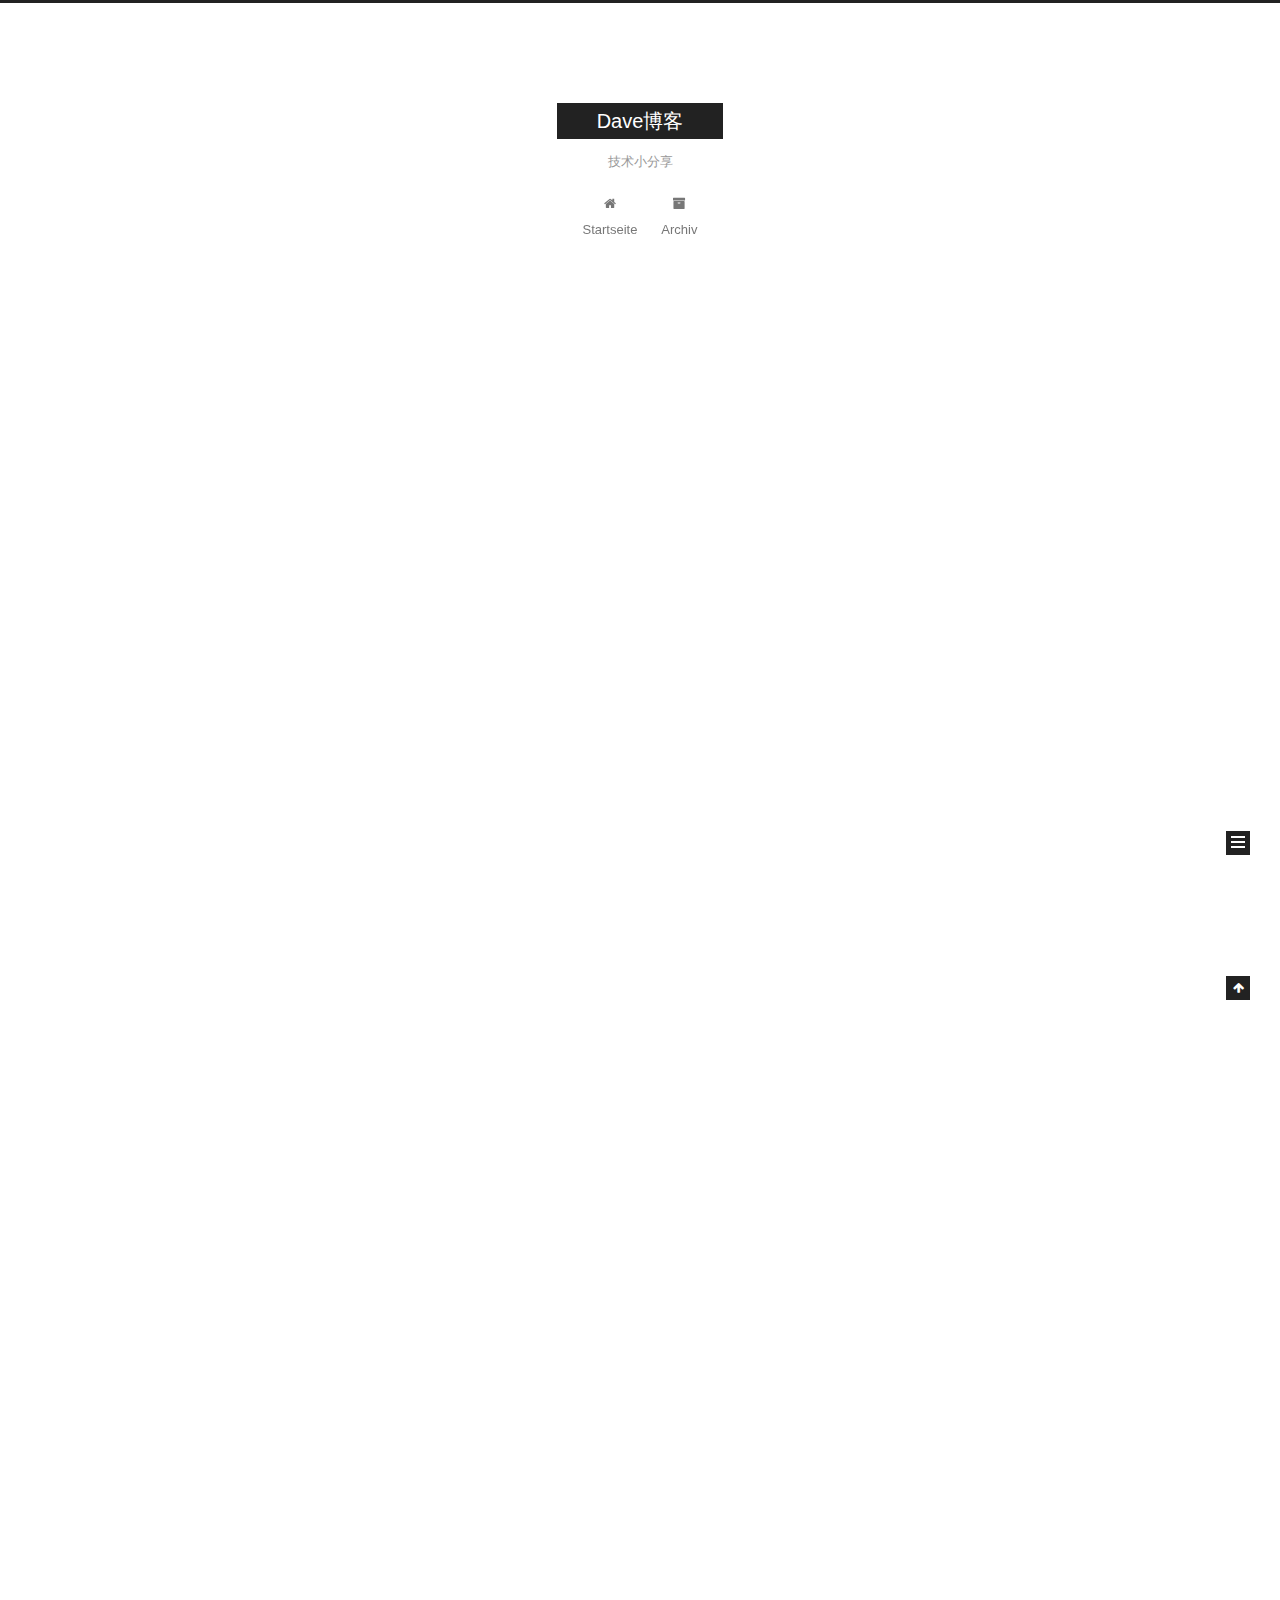
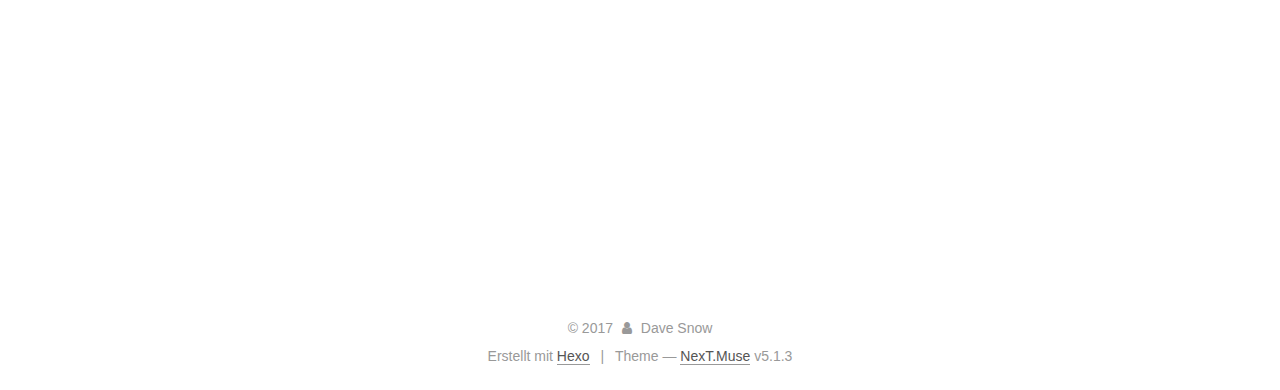
==== index.html @ d840c7cf "Site updated: 2017-10-31 14:45:15" ====
<!DOCTYPE html>



  


<html class="theme-next muse use-motion" lang="UTF-8">
<head>
  <meta charset="UTF-8"/>
<meta http-equiv="X-UA-Compatible" content="IE=edge" />
<meta name="viewport" content="width=device-width, initial-scale=1, maximum-scale=1"/>
<meta name="theme-color" content="#222">









<meta http-equiv="Cache-Control" content="no-transform" />
<meta http-equiv="Cache-Control" content="no-siteapp" />
















  
  
  <link href="/lib/fancybox/source/jquery.fancybox.css?v=2.1.5" rel="stylesheet" type="text/css" />







<link href="/lib/font-awesome/css/font-awesome.min.css?v=4.6.2" rel="stylesheet" type="text/css" />

<link href="/css/main.css?v=5.1.3" rel="stylesheet" type="text/css" />


  <link rel="apple-touch-icon" sizes="180x180" href="/images/apple-touch-icon-next.png?v=5.1.3">


  <link rel="icon" type="image/png" sizes="32x32" href="/images/favicon-32x32-next.png?v=5.1.3">


  <link rel="icon" type="image/png" sizes="16x16" href="/images/favicon-16x16-next.png?v=5.1.3">


  <link rel="mask-icon" href="/images/logo.svg?v=5.1.3" color="#222">





  <meta name="keywords" content="Hexo, NexT" />










<meta name="description" content="好的技术在于分享">
<meta property="og:type" content="website">
<meta property="og:title" content="Dave博客">
<meta property="og:url" content="http://yoursite.com/index.html">
<meta property="og:site_name" content="Dave博客">
<meta property="og:description" content="好的技术在于分享">
<meta property="og:locale" content="UTF-8">
<meta name="twitter:card" content="summary">
<meta name="twitter:title" content="Dave博客">
<meta name="twitter:description" content="好的技术在于分享">



<script type="text/javascript" id="hexo.configurations">
  var NexT = window.NexT || {};
  var CONFIG = {
    root: '/',
    scheme: 'Muse',
    version: '5.1.3',
    sidebar: {"position":"left","display":"post","offset":12,"b2t":false,"scrollpercent":false,"onmobile":false},
    fancybox: true,
    tabs: true,
    motion: {"enable":true,"async":false,"transition":{"post_block":"fadeIn","post_header":"slideDownIn","post_body":"slideDownIn","coll_header":"slideLeftIn","sidebar":"slideUpIn"}},
    duoshuo: {
      userId: '0',
      author: 'Author'
    },
    algolia: {
      applicationID: '',
      apiKey: '',
      indexName: '',
      hits: {"per_page":10},
      labels: {"input_placeholder":"Search for Posts","hits_empty":"We didn't find any results for the search: ${query}","hits_stats":"${hits} results found in ${time} ms"}
    }
  };
</script>



  <link rel="canonical" href="http://yoursite.com/"/>





  <title>Dave博客</title>
  








</head>

<body itemscope itemtype="http://schema.org/WebPage" lang="UTF-8">

  
  
    
  

  <div class="container sidebar-position-left 
  page-home">
    <div class="headband"></div>

    <header id="header" class="header" itemscope itemtype="http://schema.org/WPHeader">
      <div class="header-inner"><div class="site-brand-wrapper">
  <div class="site-meta ">
    

    <div class="custom-logo-site-title">
      <a href="/"  class="brand" rel="start">
        <span class="logo-line-before"><i></i></span>
        <span class="site-title">Dave博客</span>
        <span class="logo-line-after"><i></i></span>
      </a>
    </div>
      
        <p class="site-subtitle">技术小分享</p>
      
  </div>

  <div class="site-nav-toggle">
    <button>
      <span class="btn-bar"></span>
      <span class="btn-bar"></span>
      <span class="btn-bar"></span>
    </button>
  </div>
</div>

<nav class="site-nav">
  

  
    <ul id="menu" class="menu">
      
        
        <li class="menu-item menu-item-home">
          <a href="/" rel="section">
            
              <i class="menu-item-icon fa fa-fw fa-home"></i> <br />
            
            Startseite
          </a>
        </li>
      
        
        <li class="menu-item menu-item-archives">
          <a href="/archives/" rel="section">
            
              <i class="menu-item-icon fa fa-fw fa-archive"></i> <br />
            
            Archiv
          </a>
        </li>
      

      
    </ul>
  

  
</nav>



 </div>
    </header>

    <main id="main" class="main">
      <div class="main-inner">
        <div class="content-wrap">
          <div id="content" class="content">
            
  <section id="posts" class="posts-expand">
    
      

  

  
  
  

  <article class="post post-type-normal" itemscope itemtype="http://schema.org/Article">
  
  
  
  <div class="post-block">
    <link itemprop="mainEntityOfPage" href="http://yoursite.com/2017/10/27/我的博客/">

    <span hidden itemprop="author" itemscope itemtype="http://schema.org/Person">
      <meta itemprop="name" content="Dave Snow">
      <meta itemprop="description" content="">
      <meta itemprop="image" content="/images/avatar.gif">
    </span>

    <span hidden itemprop="publisher" itemscope itemtype="http://schema.org/Organization">
      <meta itemprop="name" content="Dave博客">
    </span>

    
      <header class="post-header">

        
        
          <h1 class="post-title" itemprop="name headline">
                
                <a class="post-title-link" href="/2017/10/27/我的博客/" itemprop="url">我的第一发博客</a></h1>
        

        <div class="post-meta">
          <span class="post-time">
            
              <span class="post-meta-item-icon">
                <i class="fa fa-calendar-o"></i>
              </span>
              
                <span class="post-meta-item-text">Veröffentlicht am</span>
              
              <time title="Post created" itemprop="dateCreated datePublished" datetime="2017-10-27T15:43:08+08:00">
                2017-10-27
              </time>
            

            

            
          </span>

          

          
            
          

          
          

          

          

          

        </div>
      </header>
    

    
    
    
    <div class="post-body" itemprop="articleBody">

      
      

      
        
          
            <h2 id="2017年10月27号"><a href="#2017年10月27号" class="headerlink" title="2017年10月27号"></a>2017年10月27号</h2><p>  首先hellowolrd一波，然后点击去<a href="https://www.baidu.com" target="_blank" rel="external">百度</a>,然后收尾。<br>  java代码<br>  <figure class="highlight bash"><table><tr><td class="gutter"><pre><div class="line">1</div><div class="line">2</div></pre></td><td class="code"><pre><div class="line">$ System.out.print(<span class="string">"helloworld"</span>);</div><div class="line">$ long time = System.currentTimeMillis();</div></pre></td></tr></table></figure></p>
<h3 id="2017年10月28号"><a href="#2017年10月28号" class="headerlink" title="2017年10月28号"></a>2017年10月28号</h3><p> 放假</p>

          
        
      
    </div>
    
    
    

    

    

    

    <footer class="post-footer">
      

      

      

      
      
        <div class="post-eof"></div>
      
    </footer>
  </div>
  
  
  
  </article>


    
      

  

  
  
  

  <article class="post post-type-normal" itemscope itemtype="http://schema.org/Article">
  
  
  
  <div class="post-block">
    <link itemprop="mainEntityOfPage" href="http://yoursite.com/2017/10/27/hello-world/">

    <span hidden itemprop="author" itemscope itemtype="http://schema.org/Person">
      <meta itemprop="name" content="Dave Snow">
      <meta itemprop="description" content="">
      <meta itemprop="image" content="/images/avatar.gif">
    </span>

    <span hidden itemprop="publisher" itemscope itemtype="http://schema.org/Organization">
      <meta itemprop="name" content="Dave博客">
    </span>

    
      <header class="post-header">

        
        
          <h1 class="post-title" itemprop="name headline">
                
                <a class="post-title-link" href="/2017/10/27/hello-world/" itemprop="url">Hello World</a></h1>
        

        <div class="post-meta">
          <span class="post-time">
            
              <span class="post-meta-item-icon">
                <i class="fa fa-calendar-o"></i>
              </span>
              
                <span class="post-meta-item-text">Veröffentlicht am</span>
              
              <time title="Post created" itemprop="dateCreated datePublished" datetime="2017-10-27T14:37:43+08:00">
                2017-10-27
              </time>
            

            

            
          </span>

          

          
            
          

          
          

          

          

          

        </div>
      </header>
    

    
    
    
    <div class="post-body" itemprop="articleBody">

      
      

      
        
          
            <p>Welcome to <a href="https://hexo.io/" target="_blank" rel="external">Hexo</a>! This is your very first post. Check <a href="https://hexo.io/docs/" target="_blank" rel="external">documentation</a> for more info. If you get any problems when using Hexo, you can find the answer in <a href="https://hexo.io/docs/troubleshooting.html" target="_blank" rel="external">troubleshooting</a> or you can ask me on <a href="https://github.com/hexojs/hexo/issues" target="_blank" rel="external">GitHub</a>.</p>
<h2 id="Quick-Start"><a href="#Quick-Start" class="headerlink" title="Quick Start"></a>Quick Start</h2><h3 id="Create-a-new-post"><a href="#Create-a-new-post" class="headerlink" title="Create a new post"></a>Create a new post</h3><figure class="highlight bash"><table><tr><td class="gutter"><pre><div class="line">1</div></pre></td><td class="code"><pre><div class="line">$ hexo new <span class="string">"My New Post"</span></div></pre></td></tr></table></figure>
<p>More info: <a href="https://hexo.io/docs/writing.html" target="_blank" rel="external">Writing</a></p>
<h3 id="Run-server"><a href="#Run-server" class="headerlink" title="Run server"></a>Run server</h3><figure class="highlight bash"><table><tr><td class="gutter"><pre><div class="line">1</div></pre></td><td class="code"><pre><div class="line">$ hexo server</div></pre></td></tr></table></figure>
<p>More info: <a href="https://hexo.io/docs/server.html" target="_blank" rel="external">Server</a></p>
<h3 id="Generate-static-files"><a href="#Generate-static-files" class="headerlink" title="Generate static files"></a>Generate static files</h3><figure class="highlight bash"><table><tr><td class="gutter"><pre><div class="line">1</div></pre></td><td class="code"><pre><div class="line">$ hexo generate</div></pre></td></tr></table></figure>
<p>More info: <a href="https://hexo.io/docs/generating.html" target="_blank" rel="external">Generating</a></p>
<h3 id="Deploy-to-remote-sites"><a href="#Deploy-to-remote-sites" class="headerlink" title="Deploy to remote sites"></a>Deploy to remote sites</h3><figure class="highlight bash"><table><tr><td class="gutter"><pre><div class="line">1</div></pre></td><td class="code"><pre><div class="line">$ hexo deploy</div></pre></td></tr></table></figure>
<p>More info: <a href="https://hexo.io/docs/deployment.html" target="_blank" rel="external">Deployment</a></p>

          
        
      
    </div>
    
    
    

    

    

    

    <footer class="post-footer">
      

      

      

      
      
        <div class="post-eof"></div>
      
    </footer>
  </div>
  
  
  
  </article>


    
  </section>

  


          </div>
          


          

        </div>
        
          
  
  <div class="sidebar-toggle">
    <div class="sidebar-toggle-line-wrap">
      <span class="sidebar-toggle-line sidebar-toggle-line-first"></span>
      <span class="sidebar-toggle-line sidebar-toggle-line-middle"></span>
      <span class="sidebar-toggle-line sidebar-toggle-line-last"></span>
    </div>
  </div>

  <aside id="sidebar" class="sidebar">
    
    <div class="sidebar-inner">

      

      

      <section class="site-overview-wrap sidebar-panel sidebar-panel-active">
        <div class="site-overview">
          <div class="site-author motion-element" itemprop="author" itemscope itemtype="http://schema.org/Person">
            
              <p class="site-author-name" itemprop="name">Dave Snow</p>
              <p class="site-description motion-element" itemprop="description">好的技术在于分享</p>
          </div>

          <nav class="site-state motion-element">

            
              <div class="site-state-item site-state-posts">
              
                <a href="/archives/">
              
                  <span class="site-state-item-count">2</span>
                  <span class="site-state-item-name">Artikel</span>
                </a>
              </div>
            

            

            

          </nav>

          

          <div class="links-of-author motion-element">
            
          </div>

          
          

          
          

          

        </div>
      </section>

      

      

    </div>
  </aside>


        
      </div>
    </main>

    <footer id="footer" class="footer">
      <div class="footer-inner">
        <div class="copyright">&copy; <span itemprop="copyrightYear">2017</span>
  <span class="with-love">
    <i class="fa fa-user"></i>
  </span>
  <span class="author" itemprop="copyrightHolder">Dave Snow</span>

  
</div>


  <div class="powered-by">Erstellt mit  <a class="theme-link" target="_blank" href="https://hexo.io">Hexo</a></div>



  <span class="post-meta-divider">|</span>



  <div class="theme-info">Theme &mdash; <a class="theme-link" target="_blank" href="https://github.com/iissnan/hexo-theme-next">NexT.Muse</a> v5.1.3</div>




        







        
      </div>
    </footer>

    
      <div class="back-to-top">
        <i class="fa fa-arrow-up"></i>
        
      </div>
    

    

  </div>

  

<script type="text/javascript">
  if (Object.prototype.toString.call(window.Promise) !== '[object Function]') {
    window.Promise = null;
  }
</script>









  












  
  
    <script type="text/javascript" src="/lib/jquery/index.js?v=2.1.3"></script>
  

  
  
    <script type="text/javascript" src="/lib/fastclick/lib/fastclick.min.js?v=1.0.6"></script>
  

  
  
    <script type="text/javascript" src="/lib/jquery_lazyload/jquery.lazyload.js?v=1.9.7"></script>
  

  
  
    <script type="text/javascript" src="/lib/velocity/velocity.min.js?v=1.2.1"></script>
  

  
  
    <script type="text/javascript" src="/lib/velocity/velocity.ui.min.js?v=1.2.1"></script>
  

  
  
    <script type="text/javascript" src="/lib/fancybox/source/jquery.fancybox.pack.js?v=2.1.5"></script>
  


  


  <script type="text/javascript" src="/js/src/utils.js?v=5.1.3"></script>

  <script type="text/javascript" src="/js/src/motion.js?v=5.1.3"></script>



  
  

  

  


  <script type="text/javascript" src="/js/src/bootstrap.js?v=5.1.3"></script>



  


  




	





  





  












  





  

  

  
  

  

  

  

</body>
</html>
---- css/main.css ----
/* normalize.css v3.0.2 | MIT License | git.io/normalize */
html {
  font-family: sans-serif; /* 1 */
  -ms-text-size-adjust: 100%; /* 2 */
  -webkit-text-size-adjust: 100%; /* 2 */
}
body {
  margin: 0;
}
article,
aside,
details,
figcaption,
figure,
footer,
header,
hgroup,
main,
menu,
nav,
section,
summary {
  display: block;
}
audio,
canvas,
progress,
video {
  display: inline-block; /* 1 */
  vertical-align: baseline; /* 2 */
}
audio:not([controls]) {
  display: none;
  height: 0;
}
[hidden],
template {
  display: none;
}
a {
  background-color: transparent;
}
a:active,
a:hover {
  outline: 0;
}
abbr[title] {
  border-bottom: 1px dotted;
}
b,
strong {
  font-weight: bold;
}
dfn {
  font-style: italic;
}
h1 {
  font-size: 2em;
  margin: 0.67em 0;
}
mark {
  background: #ff0;
  color: #000;
}
small {
  font-size: 80%;
}
sub,
sup {
  font-size: 75%;
  line-height: 0;
  position: relative;
  vertical-align: baseline;
}
sup {
  top: -0.5em;
}
sub {
  bottom: -0.25em;
}
img {
  border: 0;
}
svg:not(:root) {
  overflow: hidden;
}
figure {
  margin: 1em 40px;
}
hr {
  -moz-box-sizing: content-box;
  box-sizing: content-box;
  height: 0;
}
pre {
  overflow: auto;
}
code,
kbd,
pre,
samp {
  font-family: monospace, monospace;
  font-size: 1em;
}
button,
input,
optgroup,
select,
textarea {
  color: inherit; /* 1 */
  font: inherit; /* 2 */
  margin: 0; /* 3 */
}
button {
  overflow: visible;
}
button,
select {
  text-transform: none;
}
button,
html input[type="button"],
input[type="reset"],
input[type="submit"] {
  -webkit-appearance: button; /* 2 */
  cursor: pointer; /* 3 */
}
button[disabled],
html input[disabled] {
  cursor: default;
}
button::-moz-focus-inner,
input::-moz-focus-inner {
  border: 0;
  padding: 0;
}
input {
  line-height: normal;
}
input[type="checkbox"],
input[type="radio"] {
  box-sizing: border-box; /* 1 */
  padding: 0; /* 2 */
}
input[type="number"]::-webkit-inner-spin-button,
input[type="number"]::-webkit-outer-spin-button {
  height: auto;
}
input[type="search"] {
  -webkit-appearance: textfield; /* 1 */
  -moz-box-sizing: content-box;
  -webkit-box-sizing: content-box; /* 2 */
  box-sizing: content-box;
}
input[type="search"]::-webkit-search-cancel-button,
input[type="search"]::-webkit-search-decoration {
  -webkit-appearance: none;
}
fieldset {
  border: 1px solid #c0c0c0;
  margin: 0 2px;
  padding: 0.35em 0.625em 0.75em;
}
legend {
  border: 0; /* 1 */
  padding: 0; /* 2 */
}
textarea {
  overflow: auto;
}
optgroup {
  font-weight: bold;
}
table {
  border-collapse: collapse;
  border-spacing: 0;
}
td,
th {
  padding: 0;
}
::selection {
  background: #262a30;
  color: #fff;
}
body {
  position: relative;
  font-family: 'Lato', "PingFang SC", "Microsoft YaHei", sans-serif;
  font-size: 14px;
  line-height: 2;
  color: #555;
  background: #fff;
}
@media (max-width: 767px) {
  body {
    padding-right: 0 !important;
  }
}
@media (min-width: 768px) and (max-width: 991px) {
  body {
    padding-right: 0 !important;
  }
}
@media (min-width: 1600px) {
  body {
    font-size: 16px;
  }
}
h1,
h2,
h3,
h4,
h5,
h6 {
  margin: 0;
  padding: 0;
  font-weight: bold;
  line-height: 1.5;
  font-family: 'Lato', "PingFang SC", "Microsoft YaHei", sans-serif;
}
h2,
h3,
h4,
h5,
h6 {
  margin: 20px 0 15px;
}
h1 {
  font-size: 22px;
}
@media (max-width: 767px) {
  h1 {
    font-size: 18px;
  }
}
h2 {
  font-size: 20px;
}
@media (max-width: 767px) {
  h2 {
    font-size: 16px;
  }
}
h3 {
  font-size: 18px;
}
@media (max-width: 767px) {
  h3 {
    font-size: 14px;
  }
}
h4 {
  font-size: 16px;
}
@media (max-width: 767px) {
  h4 {
    font-size: 12px;
  }
}
h5 {
  font-size: 14px;
}
@media (max-width: 767px) {
  h5 {
    font-size: 10px;
  }
}
h6 {
  font-size: 12px;
}
@media (max-width: 767px) {
  h6 {
    font-size: 8px;
  }
}
p {
  margin: 0 0 20px 0;
}
a {
  color: #555;
  text-decoration: none;
  outline: none;
  border-bottom: 1px solid #999;
  word-wrap: break-word;
}
a:hover {
  color: #222;
  border-bottom-color: #222;
}
blockquote {
  margin: 0;
  padding: 0;
}
img {
  display: block;
  margin: auto;
  max-width: 100%;
  height: auto;
}
hr {
  margin: 40px 0;
  height: 3px;
  border: none;
  background-color: #ddd;
  background-image: repeating-linear-gradient(-45deg, #fff, #fff 4px, transparent 4px, transparent 8px);
}
blockquote {
  padding: 0 15px;
  color: #666;
  border-left: 4px solid #ddd;
}
blockquote cite::before {
  content: "-";
  padding: 0 5px;
}
dt {
  font-weight: 700;
}
dd {
  margin: 0;
  padding: 0;
}
kbd {
  border: 1px solid #ccc;
  border-radius: 0.2em;
  box-shadow: 0.1em 0.1em 0.2em rgba(0,0,0,0.1);
  background-color: #f9f9f9;
  font-family: inherit;
  background-image: -webkit-linear-gradient(top, #eee, #fff, #eee);
  padding: 0.1em 0.3em;
  white-space: nowrap;
}
.text-left {
  text-align: left;
}
.text-center {
  text-align: center;
}
.text-right {
  text-align: right;
}
.text-justify {
  text-align: justify;
}
.text-nowrap {
  white-space: nowrap;
}
.text-lowercase {
  text-transform: lowercase;
}
.text-uppercase {
  text-transform: uppercase;
}
.text-capitalize {
  text-transform: capitalize;
}
.center-block {
  display: block;
  margin-left: auto;
  margin-right: auto;
}
.clearfix:before,
.clearfix:after {
  content: " ";
  display: table;
}
.clearfix:after {
  clear: both;
}
.pullquote {
  width: 45%;
}
.pullquote.left {
  float: left;
  margin-left: 5px;
  margin-right: 10px;
}
.pullquote.right {
  float: right;
  margin-left: 10px;
  margin-right: 5px;
}
.affix.affix.affix {
  position: fixed;
}
.translation {
  margin-top: -20px;
  font-size: 14px;
  color: #999;
}
.scrollbar-measure {
  width: 100px;
  height: 100px;
  overflow: scroll;
  position: absolute;
  top: -9999px;
}
.use-motion .motion-element {
  opacity: 0;
}
table {
  margin: 20px 0;
  width: 100%;
  border-collapse: collapse;
  border-spacing: 0;
  border: 1px solid #ddd;
  font-size: 14px;
  table-layout: fixed;
  word-wrap: break-all;
}
table>tbody>tr:nth-of-type(odd) {
  background-color: #f9f9f9;
}
table>tbody>tr:hover {
  background-color: #f5f5f5;
}
caption,
th,
td {
  padding: 8px;
  text-align: left;
  vertical-align: middle;
  font-weight: normal;
}
th,
td {
  border-bottom: 3px solid #ddd;
  border-right: 1px solid #eee;
}
th {
  padding-bottom: 10px;
  font-weight: 700;
}
td {
  border-bottom-width: 1px;
}
html,
body {
  height: 100%;
}
.container {
  position: relative;
  min-height: 100%;
}
.header-inner {
  margin: 0 auto;
  padding: 100px 0 70px;
  width: 700px;
}
@media (min-width: 1600px) {
  .container .header-inner {
    width: 900px;
  }
}
.main {
  padding-bottom: 150px;
}
.main-inner {
  margin: 0 auto;
  width: 700px;
}
@media (min-width: 1600px) {
  .container .main-inner {
    width: 900px;
  }
}
.footer {
  position: absolute;
  left: 0;
  bottom: 0;
  width: 100%;
  min-height: 50px;
}
.footer-inner {
  box-sizing: border-box;
  margin: 20px auto;
  width: 700px;
}
@media (min-width: 1600px) {
  .container .footer-inner {
    width: 900px;
  }
}
pre,
.highlight {
  overflow: auto;
  margin: 20px 0;
  padding: 0;
  font-size: 13px;
  color: #4d4d4c;
  background: #f7f7f7;
  line-height: 1.6;
}
pre,
code {
  font-family: consolas, Menlo, "PingFang SC", "Microsoft YaHei", monospace;
}
code {
  padding: 2px 4px;
  word-wrap: break-word;
  color: #555;
  background: #eee;
  border-radius: 3px;
  font-size: 13px;
}
pre {
  padding: 10px;
}
pre code {
  padding: 0;
  color: #4d4d4c;
  background: none;
  text-shadow: none;
}
.highlight {
  border-radius: 1px;
}
.highlight pre {
  border: none;
  margin: 0;
  padding: 10px 0;
}
.highlight table {
  margin: 0;
  width: auto;
  border: none;
}
.highlight td {
  border: none;
  padding: 0;
}
.highlight figcaption {
  font-size: 1em;
  color: #4d4d4c;
  line-height: 1em;
  margin-bottom: 1em;
}
.highlight figcaption:before,
.highlight figcaption:after {
  content: " ";
  display: table;
}
.highlight figcaption:after {
  clear: both;
}
.highlight figcaption a {
  float: right;
  color: #4d4d4c;
}
.highlight figcaption a:hover {
  border-bottom-color: #4d4d4c;
}
.highlight .gutter pre {
  padding-left: 10px;
  padding-right: 10px;
  color: #869194;
  text-align: right;
  background-color: #eff2f3;
}
.highlight .code pre {
  width: 100%;
  padding-left: 10px;
  padding-right: 10px;
  background-color: #f7f7f7;
}
.highlight .line {
  height: 20px;
}
.gutter {
  -webkit-user-select: none;
  -moz-user-select: none;
  -ms-user-select: none;
  user-select: none;
}
.gist table {
  width: auto;
}
.gist table td {
  border: none;
}
pre .deletion {
  background: #fdd;
}
pre .addition {
  background: #dfd;
}
pre .meta {
  color: #8959a8;
}
pre .comment {
  color: #8e908c;
}
pre .variable,
pre .attribute,
pre .tag,
pre .regexp,
pre .ruby .constant,
pre .xml .tag .title,
pre .xml .pi,
pre .xml .doctype,
pre .html .doctype,
pre .css .id,
pre .css .class,
pre .css .pseudo {
  color: #c82829;
}
pre .number,
pre .preprocessor,
pre .built_in,
pre .literal,
pre .params,
pre .constant,
pre .command {
  color: #f5871f;
}
pre .ruby .class .title,
pre .css .rules .attribute,
pre .string,
pre .value,
pre .inheritance,
pre .header,
pre .ruby .symbol,
pre .xml .cdata,
pre .special,
pre .number,
pre .formula {
  color: #718c00;
}
pre .title,
pre .css .hexcolor {
  color: #3e999f;
}
pre .function,
pre .python .decorator,
pre .python .title,
pre .ruby .function .title,
pre .ruby .title .keyword,
pre .perl .sub,
pre .javascript .title,
pre .coffeescript .title {
  color: #4271ae;
}
pre .keyword,
pre .javascript .function {
  color: #8959a8;
}
.full-image.full-image.full-image {
  border: none;
  max-width: 100%;
  width: auto;
  margin: 20px auto;
}
@media (min-width: 992px) {
  .full-image.full-image.full-image {
    max-width: none;
    width: 110%;
    margin: 25px -5%;
  }
}
.blockquote-center,
.page-home .post-type-quote blockquote,
.page-post-detail .post-type-quote blockquote {
  position: relative;
  margin: 40px 0;
  padding: 0;
  border-left: none;
  text-align: center;
}
.blockquote-center::before,
.page-home .post-type-quote blockquote::before,
.page-post-detail .post-type-quote blockquote::before,
.blockquote-center::after,
.page-home .post-type-quote blockquote::after,
.page-post-detail .post-type-quote blockquote::after {
  position: absolute;
  content: ' ';
  display: block;
  width: 100%;
  height: 24px;
  opacity: 0.2;
  background-repeat: no-repeat;
  background-position: 0 -6px;
  background-size: 22px 22px;
}
.blockquote-center::before,
.page-home .post-type-quote blockquote::before,
.page-post-detail .post-type-quote blockquote::before {
  top: -20px;
  background-image: url("../images/quote-l.svg");
  border-top: 1px solid #ccc;
}
.blockquote-center::after,
.page-home .post-type-quote blockquote::after,
.page-post-detail .post-type-quote blockquote::after {
  bottom: -20px;
  background-image: url("../images/quote-r.svg");
  border-bottom: 1px solid #ccc;
  background-position: 100% 8px;
}
.blockquote-center p,
.page-home .post-type-quote blockquote p,
.page-post-detail .post-type-quote blockquote p,
.blockquote-center div,
.page-home .post-type-quote blockquote div,
.page-post-detail .post-type-quote blockquote div {
  text-align: center;
}
.post .post-body .group-picture img {
  box-sizing: border-box;
  padding: 0 3px;
  border: none;
}
.post .group-picture-row {
  overflow: hidden;
  margin-top: 6px;
}
.post .group-picture-row:first-child {
  margin-top: 0;
}
.post .group-picture-column {
  float: left;
}
.page-post-detail .post-body .group-picture-column {
  float: none;
  margin-top: 10px;
  width: auto !important;
}
.page-post-detail .post-body .group-picture-column img {
  margin: 0 auto;
}
.page-archive .group-picture-container {
  overflow: hidden;
}
.page-archive .group-picture-row {
  float: left;
}
.page-archive .group-picture-row:first-child {
  margin-top: 6px;
}
.page-archive .group-picture-column {
  max-width: 150px;
  max-height: 150px;
}
.post-body .note {
  position: relative;
  padding: 15px;
  margin-bottom: 20px;
  border: 1px solid #eee;
  border-left-width: 5px;
  border-radius: 3px;
}
.post-body .note h2,
.post-body .note h3,
.post-body .note h4,
.post-body .note h5,
.post-body .note h6 {
  margin-top: 0;
  margin-bottom: 0;
  border-bottom: initial;
  padding-top: 0 !important;
}
.post-body .note p:first-child,
.post-body .note ul:first-child,
.post-body .note ol:first-child,
.post-body .note table:first-child,
.post-body .note pre:first-child,
.post-body .note blockquote:first-child {
  margin-top: 0;
}
.post-body .note p:last-child,
.post-body .note ul:last-child,
.post-body .note ol:last-child,
.post-body .note table:last-child,
.post-body .note pre:last-child,
.post-body .note blockquote:last-child {
  margin-bottom: 0;
}
.post-body .note.default {
  border-left-color: #777;
}
.post-body .note.default h2,
.post-body .note.default h3,
.post-body .note.default h4,
.post-body .note.default h5,
.post-body .note.default h6 {
  color: #777;
}
.post-body .note.primary {
  border-left-color: #6f42c1;
}
.post-body .note.primary h2,
.post-body .note.primary h3,
.post-body .note.primary h4,
.post-body .note.primary h5,
.post-body .note.primary h6 {
  color: #6f42c1;
}
.post-body .note.info {
  border-left-color: #428bca;
}
.post-body .note.info h2,
.post-body .note.info h3,
.post-body .note.info h4,
.post-body .note.info h5,
.post-body .note.info h6 {
  color: #428bca;
}
.post-body .note.success {
  border-left-color: #5cb85c;
}
.post-body .note.success h2,
.post-body .note.success h3,
.post-body .note.success h4,
.post-body .note.success h5,
.post-body .note.success h6 {
  color: #5cb85c;
}
.post-body .note.warning {
  border-left-color: #f0ad4e;
}
.post-body .note.warning h2,
.post-body .note.warning h3,
.post-body .note.warning h4,
.post-body .note.warning h5,
.post-body .note.warning h6 {
  color: #f0ad4e;
}
.post-body .note.danger {
  border-left-color: #d9534f;
}
.post-body .note.danger h2,
.post-body .note.danger h3,
.post-body .note.danger h4,
.post-body .note.danger h5,
.post-body .note.danger h6 {
  color: #d9534f;
}
.post-body .label {
  display: inline;
  padding: 0 2px;
  white-space: nowrap;
}
.post-body .label.default {
  background-color: #f0f0f0;
}
.post-body .label.primary {
  background-color: #efe6f7;
}
.post-body .label.info {
  background-color: #e5f2f8;
}
.post-body .label.success {
  background-color: #e7f4e9;
}
.post-body .label.warning {
  background-color: #fcf6e1;
}
.post-body .label.danger {
  background-color: #fae8eb;
}
.post-body .tabs {
  position: relative;
  display: block;
  margin-bottom: 20px;
  padding-top: 10px;
}
.post-body .tabs ul.nav-tabs {
  margin: 0;
  padding: 0;
  display: flex;
  margin-bottom: -1px;
}
@media (max-width: 413px) {
  .post-body .tabs ul.nav-tabs {
    display: block;
    margin-bottom: 5px;
  }
}
.post-body .tabs ul.nav-tabs li.tab {
  list-style-type: none !important;
  margin: 0 0.25em 0 0;
  border-top: 3px solid transparent;
  border-left: 1px solid transparent;
  border-right: 1px solid transparent;
}
@media (max-width: 413px) {
  .post-body .tabs ul.nav-tabs li.tab {
    margin: initial;
    border-top: 1px solid transparent;
    border-left: 3px solid transparent;
    border-right: 1px solid transparent;
    border-bottom: 1px solid transparent;
  }
}
.post-body .tabs ul.nav-tabs li.tab a {
  outline: 0;
  border-bottom: initial;
  display: block;
  line-height: 1.8em;
  padding: 0.25em 0.75em;
  transition-duration: 0.2s;
  transition-timing-function: ease-out;
  transition-delay: 0s;
}
.post-body .tabs ul.nav-tabs li.tab a i {
  width: 1.285714285714286em;
}
.post-body .tabs ul.nav-tabs li.tab.active {
  border-top: 3px solid #fc6423;
  border-left: 1px solid #ddd;
  border-right: 1px solid #ddd;
  background-color: #fff;
}
@media (max-width: 413px) {
  .post-body .tabs ul.nav-tabs li.tab.active {
    border-top: 1px solid #ddd;
    border-left: 3px solid #fc6423;
    border-right: 1px solid #ddd;
    border-bottom: 1px solid #ddd;
  }
}
.post-body .tabs ul.nav-tabs li.tab.active a {
  cursor: default;
  color: #555;
}
.post-body .tabs .tab-content {
  background-color: #fff;
}
.post-body .tabs .tab-content .tab-pane {
  border: 1px solid #ddd;
  padding: 20px 20px 0 20px;
}
.post-body .tabs .tab-content .tab-pane:not(.active) {
  display: none !important;
}
.post-body .tabs .tab-content .tab-pane.active {
  display: block !important;
}
.btn {
  display: inline-block;
  padding: 0 20px;
  font-size: 14px;
  color: #fff;
  background: #222;
  border: 2px solid #222;
  text-decoration: none;
  border-radius: 0;
  transition-property: background-color;
  transition-duration: 0.2s;
  transition-timing-function: ease-in-out;
  transition-delay: 0s;
  line-height: 2;
}
.btn:hover {
  border-color: #222;
  color: #222;
  background: #fff;
}
.btn +.btn {
  margin: 0 0 8px 8px;
}
.btn .fa-fw {
  width: 1.285714285714286em;
  text-align: left;
}
.btn-bar {
  display: block;
  width: 22px;
  height: 2px;
  background: #555;
  border-radius: 1px;
}
.btn-bar+.btn-bar {
  margin-top: 4px;
}
.pagination {
  margin: 120px 0 40px;
  text-align: center;
  border-top: 1px solid #eee;
}
.page-number-basic,
.pagination .prev,
.pagination .next,
.pagination .page-number,
.pagination .space {
  display: inline-block;
  position: relative;
  top: -1px;
  margin: 0 10px;
  padding: 0 11px;
}
@media (max-width: 767px) {
  .page-number-basic,
  .pagination .prev,
  .pagination .next,
  .pagination .page-number,
  .pagination .space {
    margin: 0 5px;
  }
}
.pagination .prev,
.pagination .next,
.pagination .page-number {
  border-bottom: 0;
  border-top: 1px solid #eee;
  transition-property: border-color;
  transition-duration: 0.2s;
  transition-timing-function: ease-in-out;
  transition-delay: 0s;
}
.pagination .prev:hover,
.pagination .next:hover,
.pagination .page-number:hover {
  border-top-color: #222;
}
.pagination .space {
  padding: 0;
  margin: 0;
}
.pagination .prev {
  margin-left: 0;
}
.pagination .next {
  margin-right: 0;
}
.pagination .page-number.current {
  color: #fff;
  background: #ccc;
  border-top-color: #ccc;
}
@media (max-width: 767px) {
  .pagination {
    border-top: none;
  }
  .pagination .prev,
  .pagination .next,
  .pagination .page-number {
    margin-bottom: 10px;
    border-top: 0;
    border-bottom: 1px solid #eee;
    padding: 0 10px;
  }
  .pagination .prev:hover,
  .pagination .next:hover,
  .pagination .page-number:hover {
    border-bottom-color: #222;
  }
}
.comments {
  margin: 60px 20px 0;
}
.tag-cloud {
  text-align: center;
}
.tag-cloud a {
  display: inline-block;
  margin: 10px;
}
.back-to-top {
  box-sizing: border-box;
  position: fixed;
  bottom: -100px;
  right: 30px;
  z-index: 1050;
  padding: 0 6px;
  width: 24px;
  background: #222;
  font-size: 12px;
  opacity: 1;
  color: #fff;
  cursor: pointer;
  text-align: center;
  -webkit-transform: translateZ(0);
  transition-property: bottom;
  transition-duration: 0.2s;
  transition-timing-function: ease-in-out;
  transition-delay: 0s;
}
@media (min-width: 768px) and (max-width: 991px) {
  .back-to-top {
    display: none !important;
  }
}
@media (max-width: 767px) {
  .back-to-top {
    display: none !important;
  }
}
.back-to-top.back-to-top-on {
  bottom: 19px;
}
.header {
  background: transparent;
}
.header-inner {
  position: relative;
}
.headband {
  height: 3px;
  background: #222;
}
.site-meta {
  margin: 0;
  text-align: center;
}
@media (max-width: 767px) {
  .site-meta {
    text-align: center;
  }
}
.brand {
  position: relative;
  display: inline-block;
  padding: 0 40px;
  color: #fff;
  background: #222;
  border-bottom: none;
}
.brand:hover {
  color: #fff;
}
.logo {
  display: inline-block;
  margin-right: 5px;
  line-height: 36px;
  vertical-align: top;
}
.site-title {
  display: inline-block;
  vertical-align: top;
  line-height: 36px;
  font-size: 20px;
  font-weight: normal;
  font-family: 'Lato', "PingFang SC", "Microsoft YaHei", sans-serif;
}
.site-subtitle {
  margin-top: 10px;
  font-size: 13px;
  color: #999;
}
.use-motion .brand {
  opacity: 0;
}
.use-motion .logo,
.use-motion .site-title,
.use-motion .site-subtitle {
  opacity: 0;
  position: relative;
  top: -10px;
}
.site-nav-toggle {
  display: none;
  position: absolute;
  top: 10px;
  left: 10px;
}
@media (max-width: 767px) {
  .site-nav-toggle {
    display: block;
  }
}
.site-nav-toggle button {
  margin-top: 2px;
  padding: 9px 10px;
  background: transparent;
  border: none;
}
@media (max-width: 767px) {
  .site-nav {
    display: none;
    margin: 0 -10px;
    padding: 0 10px;
    clear: both;
    border-top: 1px solid #ddd;
  }
}
@media (min-width: 768px) and (max-width: 991px) {
  .site-nav {
    display: block !important;
  }
}
@media (min-width: 992px) {
  .site-nav {
    display: block !important;
  }
}
.menu {
  margin-top: 20px;
  padding-left: 0;
  text-align: center;
}
.menu .menu-item {
  display: inline-block;
  margin: 0 10px;
  list-style: none;
}
@media screen and (max-width: 767px) {
  .menu .menu-item {
    margin-top: 10px;
  }
}
.menu .menu-item a {
  display: block;
  font-size: 13px;
  line-height: inherit;
  border-bottom: 1px solid transparent;
  transition-property: border-color;
  transition-duration: 0.2s;
  transition-timing-function: ease-in-out;
  transition-delay: 0s;
}
.menu .menu-item a:hover {
  border-bottom-color: #222;
}
.menu .menu-item .fa {
  margin-right: 5px;
}
.use-motion .menu-item {
  opacity: 0;
}
.post-body {
  font-family: 'Lato', "PingFang SC", "Microsoft YaHei", sans-serif;
}
@media (max-width: 767px) {
  .post-body {
    word-break: break-word;
  }
}
.post-body .fancybox img {
  display: block !important;
  margin: 0 auto;
  cursor: pointer;
  cursor: zoom-in;
  cursor: -webkit-zoom-in;
}
.post-body .image-caption,
.post-body .figure .caption {
  margin: -20px auto 15px;
  text-align: center;
  font-size: 14px;
  color: #999;
  font-weight: bold;
  line-height: 1;
}
.post-sticky-flag {
  display: inline-block;
  font-size: 16px;
  -ms-transform: rotate(30deg);
  -webkit-transform: rotate(30deg);
  -moz-transform: rotate(30deg);
  -ms-transform: rotate(30deg);
  -o-transform: rotate(30deg);
  transform: rotate(30deg);
}
.use-motion .post-block,
.use-motion .pagination,
.use-motion .comments {
  opacity: 0;
}
.use-motion .post-header {
  opacity: 0;
}
.use-motion .post-body {
  opacity: 0;
}
.use-motion .collection-title {
  opacity: 0;
}
.posts-expand {
  padding-top: 40px;
}
@media (max-width: 767px) {
  .posts-expand {
    margin: 0 20px;
  }
  .post-body pre .gutter pre {
    padding-right: 10px;
  }
  .post-body .highlight {
    margin-left: 0px;
    margin-right: 0px;
    padding: 0;
  }
  .post-body .highlight .gutter pre {
    padding-right: 10px;
  }
}
@media (min-width: 992px) {
  .posts-expand .post-body {
    text-align: justify;
  }
}
.posts-expand .post-body h2,
.posts-expand .post-body h3,
.posts-expand .post-body h4,
.posts-expand .post-body h5,
.posts-expand .post-body h6 {
  padding-top: 10px;
}
.posts-expand .post-body h2 .header-anchor,
.posts-expand .post-body h3 .header-anchor,
.posts-expand .post-body h4 .header-anchor,
.posts-expand .post-body h5 .header-anchor,
.posts-expand .post-body h6 .header-anchor {
  float: right;
  margin-left: 10px;
  color: #ccc;
  border-bottom-style: none;
  visibility: hidden;
}
.posts-expand .post-body h2 .header-anchor:hover,
.posts-expand .post-body h3 .header-anchor:hover,
.posts-expand .post-body h4 .header-anchor:hover,
.posts-expand .post-body h5 .header-anchor:hover,
.posts-expand .post-body h6 .header-anchor:hover {
  color: inherit;
}
.posts-expand .post-body h2:hover .header-anchor,
.posts-expand .post-body h3:hover .header-anchor,
.posts-expand .post-body h4:hover .header-anchor,
.posts-expand .post-body h5:hover .header-anchor,
.posts-expand .post-body h6:hover .header-anchor {
  visibility: visible;
}
.posts-expand .post-body ul li {
  list-style: circle;
}
.posts-expand .post-body img {
  box-sizing: border-box;
  margin: auto;
  padding: 3px;
  border: 1px solid #ddd;
}
.posts-expand .post-body .fancybox img {
  margin: 0 auto 25px;
}
@media (max-width: 767px) {
  .posts-collapse {
    margin: 0 20px;
  }
  .posts-collapse .post-title,
  .posts-collapse .post-meta {
    display: block;
    width: auto;
    text-align: left;
  }
}
.posts-collapse {
  position: relative;
  z-index: 1010;
  margin-left: 55px;
}
.posts-collapse::after {
  content: " ";
  position: absolute;
  top: 20px;
  left: 0;
  margin-left: -2px;
  width: 4px;
  height: 100%;
  background: #f5f5f5;
  z-index: -1;
}
@media (max-width: 767px) {
  .posts-collapse {
    margin: 0 20px;
  }
}
.posts-collapse .collection-title {
  position: relative;
  margin: 60px 0;
}
.posts-collapse .collection-title h1,
.posts-collapse .collection-title h2 {
  margin-left: 20px;
}
.posts-collapse .collection-title small {
  color: #bbb;
  margin-left: 5px;
}
.posts-collapse .collection-title::before {
  content: " ";
  position: absolute;
  left: 0;
  top: 50%;
  margin-left: -4px;
  margin-top: -4px;
  width: 8px;
  height: 8px;
  background: #bbb;
  border-radius: 50%;
}
.posts-collapse .post {
  margin: 30px 0;
}
.posts-collapse .post-header {
  position: relative;
  transition-duration: 0.2s;
  transition-timing-function: ease-in-out;
  transition-delay: 0s;
  transition-property: border;
  border-bottom: 1px dashed #ccc;
}
.posts-collapse .post-header::before {
  content: " ";
  position: absolute;
  left: 0;
  top: 12px;
  width: 6px;
  height: 6px;
  margin-left: -4px;
  background: #bbb;
  border-radius: 50%;
  border: 1px solid #fff;
  transition-duration: 0.2s;
  transition-timing-function: ease-in-out;
  transition-delay: 0s;
  transition-property: background;
}
.posts-collapse .post-header:hover {
  border-bottom-color: #666;
}
.posts-collapse .post-header:hover::before {
  background: #222;
}
.posts-collapse .post-meta {
  position: absolute;
  font-size: 12px;
  left: 20px;
  top: 5px;
}
.posts-collapse .post-comments-count {
  display: none;
}
.posts-collapse .post-title {
  margin-left: 60px;
  font-size: 16px;
  font-weight: normal;
  line-height: inherit;
}
.posts-collapse .post-title::after {
  margin-left: 3px;
  opacity: 0.6;
}
.posts-collapse .post-title a {
  color: #666;
  border-bottom: none;
}
.page-home .post-type-quote .post-header,
.page-post-detail .post-type-quote .post-header,
.page-home .post-type-quote .post-tags,
.page-post-detail .post-type-quote .post-tags {
  display: none;
}
.posts-expand .post-title {
  text-align: center;
  word-break: break-word;
  font-weight: 400;
}
.posts-expand .post-title-link {
  display: inline-block;
  position: relative;
  color: #555;
  border-bottom: none;
  line-height: 1.2;
  vertical-align: top;
}
.posts-expand .post-title-link::before {
  content: "";
  position: absolute;
  width: 100%;
  height: 2px;
  bottom: 0;
  left: 0;
  background-color: #000;
  visibility: hidden;
  -webkit-transform: scaleX(0);
  -moz-transform: scaleX(0);
  -ms-transform: scaleX(0);
  -o-transform: scaleX(0);
  transform: scaleX(0);
  transition-duration: 0.2s;
  transition-timing-function: ease-in-out;
  transition-delay: 0s;
}
.posts-expand .post-title-link:hover::before {
  visibility: visible;
  -webkit-transform: scaleX(1);
  -moz-transform: scaleX(1);
  -ms-transform: scaleX(1);
  -o-transform: scaleX(1);
  transform: scaleX(1);
}
.posts-expand .post-title-link .fa {
  font-size: 16px;
}
.posts-expand .post-meta {
  margin: 3px 0 60px 0;
  color: #999;
  font-family: 'Lato', "PingFang SC", "Microsoft YaHei", sans-serif;
  font-size: 12px;
  text-align: center;
}
.posts-expand .post-meta .post-category-list {
  display: inline-block;
  margin: 0;
  padding: 3px;
}
.posts-expand .post-meta .post-category-list-link {
  color: #999;
}
.posts-expand .post-meta .post-description {
  font-size: 14px;
  margin-top: 2px;
}
.post-meta-divider {
  margin: 0 0.5em;
}
.post-meta-item-icon {
  margin-right: 3px;
}
@media (min-width: 768px) and (max-width: 991px) {
  .post-meta-item-icon {
    display: inline-block;
  }
}
@media (max-width: 767px) {
  .post-meta-item-icon {
    display: inline-block;
  }
}
@media (min-width: 768px) and (max-width: 991px) {
  .post-meta-item-text {
    display: none;
  }
}
@media (max-width: 767px) {
  .post-meta-item-text {
    display: none;
  }
}
@media (max-width: 767px) {
  .posts-expand .post-comments-count {
    display: none;
  }
}
.post-button {
  margin-top: 40px;
}
.posts-expand .post-tags {
  margin-top: 40px;
  text-align: center;
}
.posts-expand .post-tags a {
  display: inline-block;
  margin-right: 10px;
  font-size: 13px;
}
.post-nav {
  display: table;
  margin-top: 15px;
  width: 100%;
  border-top: 1px solid #eee;
}
.post-nav-divider {
  display: table-cell;
  width: 10%;
}
.post-nav-item {
  display: table-cell;
  padding: 10px 0 0 0;
  width: 45%;
  vertical-align: top;
}
.post-nav-item a {
  position: relative;
  display: block;
  line-height: 25px;
  font-size: 14px;
  color: #555;
  border-bottom: none;
}
.post-nav-item a:hover {
  color: #222;
  border-bottom: none;
}
.post-nav-item a:active {
  top: 2px;
}
.post-nav-item .fa {
  position: absolute;
  top: 8px;
  left: 0;
  font-size: 12px;
}
.post-nav-next a {
  padding-left: 15px;
}
.post-nav-prev {
  text-align: right;
}
.post-nav-prev a {
  padding-right: 15px;
}
.post-nav-prev .fa {
  right: 0;
  left: auto;
}
.posts-expand .post-eof {
  display: block;
  margin: 80px auto 60px;
  width: 8%;
  height: 1px;
  background: #ccc;
  text-align: center;
}
.post:last-child .post-eof.post-eof.post-eof {
  display: none;
}
.post-gallery {
  display: table;
  table-layout: fixed;
  width: 100%;
  border-collapse: separate;
}
.post-gallery-row {
  display: table-row;
}
.post-gallery .post-gallery-img {
  display: table-cell;
  text-align: center;
  vertical-align: middle;
  border: none;
}
.post-gallery .post-gallery-img img {
  max-width: 100%;
  max-height: 100%;
  border: none;
}
.fancybox-close,
.fancybox-close:hover {
  border: none;
}
.rtl.post-body p,
.rtl.post-body a,
.rtl.post-body h1,
.rtl.post-body h2,
.rtl.post-body h3,
.rtl.post-body h4,
.rtl.post-body h5,
.rtl.post-body h6,
.rtl.post-body li,
.rtl.post-body ul,
.rtl.post-body ol {
  direction: rtl;
  font-family: UKIJ Ekran;
}
.rtl.post-title {
  font-family: UKIJ Ekran;
}
.sidebar {
  position: fixed;
  right: 0;
  top: 0;
  bottom: 0;
  width: 0;
  z-index: 1040;
  box-shadow: inset 0 2px 6px #000;
  background: #222;
  -webkit-transform: translateZ(0);
}
.sidebar a {
  color: #999;
  border-bottom-color: #555;
}
.sidebar a:hover {
  color: #eee;
}
@media (min-width: 768px) and (max-width: 991px) {
  .sidebar {
    display: none !important;
  }
}
@media (max-width: 767px) {
  .sidebar {
    display: none !important;
  }
}
.sidebar-inner {
  position: relative;
  padding: 20px 10px;
  color: #999;
  text-align: center;
}
.site-overview-wrap {
  overflow: hidden;
}
.site-overview {
  overflow-y: auto;
  overflow-x: hidden;
}
.sidebar-toggle {
  position: fixed;
  right: 30px;
  bottom: 45px;
  width: 14px;
  height: 14px;
  padding: 5px;
  background: #222;
  line-height: 0;
  z-index: 1050;
  cursor: pointer;
  -webkit-transform: translateZ(0);
}
@media (min-width: 768px) and (max-width: 991px) {
  .sidebar-toggle {
    display: none !important;
  }
}
@media (max-width: 767px) {
  .sidebar-toggle {
    display: none !important;
  }
}
.sidebar-toggle-line {
  position: relative;
  display: inline-block;
  vertical-align: top;
  height: 2px;
  width: 100%;
  background: #fff;
  margin-top: 3px;
}
.sidebar-toggle-line:first-child {
  margin-top: 0;
}
.site-author-image {
  display: block;
  margin: 0 auto;
  padding: 2px;
  max-width: 96px;
  height: auto;
  border: 2px solid #333;
}
.site-author-name {
  margin: 5px 0 0;
  text-align: center;
  color: #f5f5f5;
  font-weight: normal;
}
.site-description {
  margin-top: 5px;
  text-align: center;
  font-size: 14px;
  color: #999;
}
.site-state {
  overflow: hidden;
  line-height: 1.4;
  white-space: nowrap;
  text-align: center;
}
.site-state-item {
  display: inline-block;
  padding: 0 15px;
  border-left: 1px solid #333;
}
.site-state-item:first-child {
  border-left: none;
}
.site-state-item a {
  border-bottom: none;
}
.site-state-item-count {
  display: block;
  text-align: center;
  color: inherit;
  font-weight: 600;
  font-size: 18px;
}
.site-state-item-name {
  font-size: 13px;
  color: inherit;
}
.feed-link {
  margin-top: 20px;
}
.feed-link a {
  display: inline-block;
  padding: 0 15px;
  color: #fc6423;
  border: 1px solid #fc6423;
  border-radius: 4px;
}
.feed-link a i {
  color: #fc6423;
  font-size: 14px;
}
.feed-link a:hover {
  color: #fff;
  background: #fc6423;
}
.feed-link a:hover i {
  color: #fff;
}
.links-of-author {
  margin-top: 20px;
}
.links-of-author a {
  display: inline-block;
  vertical-align: middle;
  margin-right: 10px;
  margin-bottom: 10px;
  border-bottom-color: #555;
  font-size: 13px;
}
.links-of-author a:before {
  display: inline-block;
  vertical-align: middle;
  margin-right: 3px;
  content: " ";
  width: 4px;
  height: 4px;
  border-radius: 50%;
  background: #c3036f;
}
.links-of-blogroll {
  font-size: 13px;
}
.links-of-blogroll-title {
  margin-top: 20px;
  font-size: 14px;
  font-weight: 600;
}
.links-of-blogroll-list {
  margin: 0;
  padding: 0;
  list-style: none;
}
.links-of-blogroll-item {
  padding: 2px 10px;
}
.links-of-blogroll-item a {
  max-width: 280px;
  box-sizing: border-box;
  display: inline-block;
  overflow: hidden;
  white-space: nowrap;
  text-overflow: ellipsis;
}
.sidebar-nav {
  margin: 0 0 20px;
  padding-left: 0;
}
.sidebar-nav li {
  display: inline-block;
  cursor: pointer;
  border-bottom: 1px solid transparent;
  font-size: 14px;
  color: #555;
}
.sidebar-nav li:hover {
  color: #f5f5f5;
}
.page-post-detail .sidebar-nav-toc {
  padding: 0 5px;
}
.page-post-detail .sidebar-nav-overview {
  margin-left: 10px;
}
.sidebar-nav .sidebar-nav-active {
  color: #87daff;
  border-bottom-color: #87daff;
}
.sidebar-nav .sidebar-nav-active:hover {
  color: #87daff;
}
.sidebar-panel {
  display: none;
}
.sidebar-panel-active {
  display: block;
}
.post-toc-empty {
  font-size: 14px;
  color: #666;
}
.post-toc-wrap {
  overflow: hidden;
}
.post-toc {
  overflow: auto;
}
.post-toc ol {
  margin: 0;
  padding: 0 2px 5px 10px;
  text-align: left;
  list-style: none;
  font-size: 14px;
}
.post-toc ol > ol {
  padding-left: 0;
}
.post-toc ol a {
  transition-duration: 0.2s;
  transition-timing-function: ease-in-out;
  transition-delay: 0s;
  transition-property: all;
  color: #999;
  border-bottom-color: #555;
}
.post-toc ol a:hover {
  color: #ccc;
  border-bottom-color: #ccc;
}
.post-toc .nav-item {
  overflow: hidden;
  text-overflow: ellipsis;
  white-space: nowrap;
  line-height: 1.8;
}
.post-toc .nav .nav-child {
  display: none;
}
.post-toc .nav .active > .nav-child {
  display: block;
}
.post-toc .nav .active-current > .nav-child {
  display: block;
}
.post-toc .nav .active-current > .nav-child > .nav-item {
  display: block;
}
.post-toc .nav .active > a {
  color: #87daff;
  border-bottom-color: #87daff;
}
.post-toc .nav .active-current > a {
  color: #87daff;
}
.post-toc .nav .active-current > a:hover {
  color: #87daff;
}
.footer {
  font-size: 14px;
  color: #999;
}
.footer img {
  border: none;
}
.footer-inner {
  text-align: center;
}
.with-love {
  display: inline-block;
  margin: 0 5px;
}
.powered-by,
.theme-info {
  display: inline-block;
}
.cc-license {
  margin-top: 10px;
  text-align: center;
}
.cc-license .cc-opacity {
  opacity: 0.7;
  border-bottom: none;
}
.cc-license .cc-opacity:hover {
  opacity: 0.9;
}
.cc-license img {
  display: inline-block;
}
.theme-next #ds-thread #ds-reset {
  color: #555;
}
.theme-next #ds-thread #ds-reset .ds-replybox {
  margin-bottom: 30px;
}
.theme-next #ds-thread #ds-reset .ds-replybox .ds-avatar,
.theme-next #ds-reset .ds-avatar img {
  box-shadow: none;
}
.theme-next #ds-thread #ds-reset .ds-textarea-wrapper {
  border-color: #c7d4e1;
  background: none;
  border-top-right-radius: 3px;
  border-top-left-radius: 3px;
}
.theme-next #ds-thread #ds-reset .ds-textarea-wrapper textarea {
  height: 60px;
}
.theme-next #ds-reset .ds-rounded-top {
  border-radius: 0;
}
.theme-next #ds-thread #ds-reset .ds-post-toolbar {
  box-sizing: border-box;
  border: 1px solid #c7d4e1;
  background: #f6f8fa;
}
.theme-next #ds-thread #ds-reset .ds-post-options {
  height: 40px;
  border: none;
  background: none;
}
.theme-next #ds-thread #ds-reset .ds-toolbar-buttons {
  top: 11px;
}
.theme-next #ds-thread #ds-reset .ds-sync {
  top: 5px;
}
.theme-next #ds-thread #ds-reset .ds-post-button {
  top: 4px;
  right: 5px;
  width: 90px;
  height: 30px;
  border: 1px solid #c5ced7;
  border-radius: 3px;
  background-image: linear-gradient(#fbfbfc, #f5f7f9);
  color: #60676d;
}
.theme-next #ds-thread #ds-reset .ds-post-button:hover {
  background-position: 0 -30px;
  color: #60676d;
}
.theme-next #ds-thread #ds-reset .ds-comments-info {
  padding: 10px 0;
}
.theme-next #ds-thread #ds-reset .ds-sort {
  display: none;
}
.theme-next #ds-thread #ds-reset li.ds-tab a.ds-current {
  border: none;
  background: #f6f8fa;
  color: #60676d;
}
.theme-next #ds-thread #ds-reset li.ds-tab a.ds-current:hover {
  background-color: #e9f0f7;
  color: #60676d;
}
.theme-next #ds-thread #ds-reset li.ds-tab a {
  border-radius: 2px;
  padding: 5px;
}
.theme-next #ds-thread #ds-reset .ds-login-buttons p {
  color: #999;
  line-height: 36px;
}
.theme-next #ds-thread #ds-reset .ds-login-buttons .ds-service-list li {
  height: 28px;
}
.theme-next #ds-thread #ds-reset .ds-service-list a {
  background: none;
  padding: 5px;
  border: 1px solid;
  border-radius: 3px;
  text-align: center;
}
.theme-next #ds-thread #ds-reset .ds-service-list a:hover {
  color: #fff;
  background: #666;
}
.theme-next #ds-thread #ds-reset .ds-service-list .ds-weibo {
  color: #fc9b00;
  border-color: #fc9b00;
}
.theme-next #ds-thread #ds-reset .ds-service-list .ds-weibo:hover {
  background: #fc9b00;
}
.theme-next #ds-thread #ds-reset .ds-service-list .ds-qq {
  color: #60a3ec;
  border-color: #60a3ec;
}
.theme-next #ds-thread #ds-reset .ds-service-list .ds-qq:hover {
  background: #60a3ec;
}
.theme-next #ds-thread #ds-reset .ds-service-list .ds-renren {
  color: #2e7ac4;
  border-color: #2e7ac4;
}
.theme-next #ds-thread #ds-reset .ds-service-list .ds-renren:hover {
  background: #2e7ac4;
}
.theme-next #ds-thread #ds-reset .ds-service-list .ds-douban {
  color: #37994c;
  border-color: #37994c;
}
.theme-next #ds-thread #ds-reset .ds-service-list .ds-douban:hover {
  background: #37994c;
}
.theme-next #ds-thread #ds-reset .ds-service-list .ds-kaixin {
  color: #fef20d;
  border-color: #fef20d;
}
.theme-next #ds-thread #ds-reset .ds-service-list .ds-kaixin:hover {
  background: #fef20d;
}
.theme-next #ds-thread #ds-reset .ds-service-list .ds-netease {
  color: #f00;
  border-color: #f00;
}
.theme-next #ds-thread #ds-reset .ds-service-list .ds-netease:hover {
  background: #f00;
}
.theme-next #ds-thread #ds-reset .ds-service-list .ds-sohu {
  color: #ffcb05;
  border-color: #ffcb05;
}
.theme-next #ds-thread #ds-reset .ds-service-list .ds-sohu:hover {
  background: #ffcb05;
}
.theme-next #ds-thread #ds-reset .ds-service-list .ds-baidu {
  color: #2831e0;
  border-color: #2831e0;
}
.theme-next #ds-thread #ds-reset .ds-service-list .ds-baidu:hover {
  background: #2831e0;
}
.theme-next #ds-thread #ds-reset .ds-service-list .ds-google {
  color: #166bec;
  border-color: #166bec;
}
.theme-next #ds-thread #ds-reset .ds-service-list .ds-google:hover {
  background: #166bec;
}
.theme-next #ds-thread #ds-reset .ds-service-list .ds-weixin {
  color: #00ce0d;
  border-color: #00ce0d;
}
.theme-next #ds-thread #ds-reset .ds-service-list .ds-weixin:hover {
  background: #00ce0d;
}
.theme-next #ds-thread #ds-reset .ds-service-list .ds-more-services {
  border: none;
}
.theme-next #ds-thread #ds-reset .ds-service-list .ds-more-services:hover {
  background: none;
}
.theme-next #ds-reset .duoshuo-ua-admin {
  display: inline-block;
  color: #f00;
}
.theme-next #ds-reset .duoshuo-ua-platform,
.theme-next #ds-reset .duoshuo-ua-browser {
  color: #ccc;
}
.theme-next #ds-reset .duoshuo-ua-platform .fa,
.theme-next #ds-reset .duoshuo-ua-browser .fa {
  display: inline-block;
  margin-right: 3px;
}
.theme-next #ds-reset .duoshuo-ua-separator {
  display: inline-block;
  margin-left: 5px;
}
.theme-next .this_ua {
  background-color: #ccc !important;
  border-radius: 4px;
  padding: 0 5px !important;
  margin: 1px 1px !important;
  border: 1px solid #bbb !important;
  color: #fff;
  display: inline-block !important;
}
.theme-next .this_ua.admin {
  background-color: #d9534f !important;
  border-color: #d9534f !important;
}
.theme-next .this_ua.platform.iOS,
.theme-next .this_ua.platform.Mac,
.theme-next .this_ua.platform.Windows {
  background-color: #39b3d7 !important;
  border-color: #46b8da !important;
}
.theme-next .this_ua.platform.Linux {
  background-color: #3a3a3a !important;
  border-color: #1f1f1f !important;
}
.theme-next .this_ua.platform.Android {
  background-color: #00c47d !important;
  border-color: #01b171 !important;
}
.theme-next .this_ua.browser.Mobile,
.theme-next .this_ua.browser.Chrome {
  background-color: #5cb85c !important;
  border-color: #4cae4c !important;
}
.theme-next .this_ua.browser.Firefox {
  background-color: #f0ad4e !important;
  border-color: #eea236 !important;
}
.theme-next .this_ua.browser.Maxthon,
.theme-next .this_ua.browser.IE {
  background-color: #428bca !important;
  border-color: #357ebd !important;
}
.theme-next .this_ua.browser.baidu,
.theme-next .this_ua.browser.UCBrowser,
.theme-next .this_ua.browser.Opera {
  background-color: #d9534f !important;
  border-color: #d43f3a !important;
}
.theme-next .this_ua.browser.Android,
.theme-next .this_ua.browser.QQBrowser {
  background-color: #78ace9 !important;
  border-color: #4cae4c !important;
}
.post-spread {
  margin-top: 20px;
  text-align: center;
}
.jiathis_style {
  display: inline-block;
}
.jiathis_style a {
  border: none;
}
.fa {
  font-family: FontAwesome !important;
}
.post-spread {
  margin-top: 20px;
  text-align: center;
}
.bdshare-slide-button-box a {
  border: none;
}
.bdsharebuttonbox {
  display: inline-block;
}
.bdsharebuttonbox a {
  border: none;
}
.local-search-pop-overlay {
  position: fixed;
  width: 100%;
  height: 100%;
  top: 0;
  left: 0;
  z-index: 2080;
  background-color: rgba(0,0,0,0.3);
}
.local-search-popup {
  display: none;
  position: fixed;
  top: 10%;
  left: 50%;
  margin-left: -350px;
  width: 700px;
  height: 80%;
  padding: 0;
  background: #fff;
  color: #333;
  z-index: 9999;
  border-radius: 5px;
}
@media (max-width: 767px) {
  .local-search-popup {
    padding: 0;
    top: 0;
    left: 0;
    margin: 0;
    width: 100%;
    height: 100%;
    border-radius: 0;
  }
}
.local-search-popup ul.search-result-list {
  padding: 0;
  margin: 0 5px;
}
.local-search-popup p.search-result {
  border-bottom: 1px dashed #ccc;
  padding: 5px 0;
}
.local-search-popup a.search-result-title {
  font-weight: bold;
  font-size: 16px;
}
.local-search-popup .search-keyword {
  border-bottom: 1px dashed #f00;
  font-weight: bold;
  color: #f00;
}
.local-search-popup .local-search-header {
  padding: 5px;
  height: 36px;
  background: #f5f5f5;
  border-top-left-radius: 5px;
  border-top-right-radius: 5px;
}
.local-search-popup #local-search-result {
  overflow: auto;
  position: relative;
  padding: 5px 25px;
  height: calc(100% - 55px);
}
.local-search-popup .local-search-input-wrapper {
  display: inline-block;
  width: calc(100% - 90px);
  height: 36px;
  line-height: 36px;
  padding: 0 5px;
}
.local-search-popup .local-search-input-wrapper input {
  padding: 8px 0;
  height: 20px;
  display: block;
  width: 100%;
  outline: none;
  border: none;
  background: transparent;
  vertical-align: middle;
}
.local-search-popup .search-icon,
.local-search-popup .popup-btn-close {
  display: inline-block;
  font-size: 18px;
  color: #999;
  height: 36px;
  width: 18px;
  padding-left: 10px;
  padding-right: 10px;
}
.local-search-popup .search-icon {
  float: left;
}
.local-search-popup .popup-btn-close {
  border-left: 1px solid #eee;
  float: right;
  cursor: pointer;
}
.local-search-popup #no-result {
  position: absolute;
  left: 50%;
  top: 50%;
  -webkit-transform: translate(-50%, -50%);
  -webkit-transform: translate(-50%, -50%);
  -moz-transform: translate(-50%, -50%);
  -ms-transform: translate(-50%, -50%);
  -o-transform: translate(-50%, -50%);
  transform: translate(-50%, -50%);
  color: #ccc;
}
.site-uv,
.site-pv,
.page-pv {
  display: inline-block;
}
.site-uv .busuanzi-value,
.site-pv .busuanzi-value,
.page-pv .busuanzi-value {
  margin: 0 5px;
}
.site-uv {
  margin-right: 10px;
}
.site-uv::after {
  content: "|";
  padding-left: 10px;
}
.page-archive .archive-page-counter {
  position: relative;
  top: 3px;
  left: 20px;
}
@media (max-width: 767px) {
  .page-archive .archive-page-counter {
    top: 5px;
  }
}
.page-archive .posts-collapse .archive-move-on {
  position: absolute;
  top: 11px;
  left: 0;
  margin-left: -6px;
  width: 10px;
  height: 10px;
  opacity: 0.5;
  background: #555;
  border: 1px solid #fff;
  border-radius: 50%;
}
.category-all-page .category-all-title {
  text-align: center;
}
.category-all-page .category-all {
  margin-top: 20px;
}
.category-all-page .category-list {
  margin: 0;
  padding: 0;
  list-style: none;
}
.category-all-page .category-list-item {
  margin: 5px 10px;
}
.category-all-page .category-list-count {
  color: #bbb;
}
.category-all-page .category-list-count:before {
  display: inline;
  content: " (";
}
.category-all-page .category-list-count:after {
  display: inline;
  content: ") ";
}
.category-all-page .category-list-child {
  padding-left: 10px;
}
#schedule ul#event-list {
  padding-left: 30px;
}
#schedule ul#event-list hr {
  margin: 20px 0 45px 0 !important;
  background: #222;
}
#schedule ul#event-list hr:after {
  display: inline-block;
  content: 'NOW';
  background: #222;
  color: #fff;
  font-weight: bold;
  text-align: right;
  padding: 0 5px;
}
#schedule ul#event-list li.event {
  margin: 20px 0px;
  background: #f9f9f9;
  padding-left: 10px;
  min-height: 40px;
}
#schedule ul#event-list li.event h2.event-summary {
  margin: 0;
  padding-bottom: 3px;
}
#schedule ul#event-list li.event h2.event-summary:before {
  display: inline-block;
  font-family: FontAwesome;
  font-size: 8px;
  content: '\f111';
  vertical-align: middle;
  margin-right: 25px;
  color: #bbb;
}
#schedule ul#event-list li.event span.event-relative-time {
  display: inline-block;
  font-size: 12px;
  font-weight: 400;
  padding-left: 12px;
  color: #bbb;
}
#schedule ul#event-list li.event span.event-details {
  display: block;
  color: #bbb;
  margin-left: 56px;
  padding-top: 3px;
  padding-bottom: 6px;
  text-indent: -24px;
  line-height: 18px;
}
#schedule ul#event-list li.event span.event-details:before {
  text-indent: 0;
  display: inline-block;
  width: 14px;
  font-family: FontAwesome;
  text-align: center;
  margin-right: 9px;
  color: #bbb;
}
#schedule ul#event-list li.event span.event-details.event-location:before {
  content: '\f041';
}
#schedule ul#event-list li.event span.event-details.event-duration:before {
  content: '\f017';
}
#schedule ul#event-list li.event-past {
  background: #fcfcfc;
}
#schedule ul#event-list li.event-past > * {
  opacity: 0.6;
}
#schedule ul#event-list li.event-past h2.event-summary {
  color: #bbb;
}
#schedule ul#event-list li.event-past h2.event-summary:before {
  color: #dfdfdf;
}
#schedule ul#event-list li.event-now {
  background: #222;
  color: #fff;
  padding: 15px 0 15px 10px;
}
#schedule ul#event-list li.event-now h2.event-summary:before {
  -webkit-transform: scale(1.2);
  -moz-transform: scale(1.2);
  -ms-transform: scale(1.2);
  -o-transform: scale(1.2);
  transform: scale(1.2);
  color: #fff;
  animation: dot-flash 1s alternate infinite ease-in-out;
}
#schedule ul#event-list li.event-now * {
  color: #fff !important;
}
@-moz-keyframes dot-flash {
  from {
    opacity: 1;
    -webkit-transform: scale(1.1);
    -moz-transform: scale(1.1);
    -ms-transform: scale(1.1);
    -o-transform: scale(1.1);
    transform: scale(1.1);
  }
  to {
    opacity: 0;
    -webkit-transform: scale(1);
    -moz-transform: scale(1);
    -ms-transform: scale(1);
    -o-transform: scale(1);
    transform: scale(1);
  }
}
@-webkit-keyframes dot-flash {
  from {
    opacity: 1;
    -webkit-transform: scale(1.1);
    -moz-transform: scale(1.1);
    -ms-transform: scale(1.1);
    -o-transform: scale(1.1);
    transform: scale(1.1);
  }
  to {
    opacity: 0;
    -webkit-transform: scale(1);
    -moz-transform: scale(1);
    -ms-transform: scale(1);
    -o-transform: scale(1);
    transform: scale(1);
  }
}
@-o-keyframes dot-flash {
  from {
    opacity: 1;
    -webkit-transform: scale(1.1);
    -moz-transform: scale(1.1);
    -ms-transform: scale(1.1);
    -o-transform: scale(1.1);
    transform: scale(1.1);
  }
  to {
    opacity: 0;
    -webkit-transform: scale(1);
    -moz-transform: scale(1);
    -ms-transform: scale(1);
    -o-transform: scale(1);
    transform: scale(1);
  }
}
@keyframes dot-flash {
  from {
    opacity: 1;
    -webkit-transform: scale(1.1);
    -moz-transform: scale(1.1);
    -ms-transform: scale(1.1);
    -o-transform: scale(1.1);
    transform: scale(1.1);
  }
  to {
    opacity: 0;
    -webkit-transform: scale(1);
    -moz-transform: scale(1);
    -ms-transform: scale(1);
    -o-transform: scale(1);
    transform: scale(1);
  }
}
.page-post-detail .sidebar-toggle-line {
  background: #87daff;
}
.page-post-detail .comments {
  overflow: hidden;
}
@media (max-width: 767px) {
  .header-inner,
  .container .main-inner,
  .footer-inner {
    width: auto;
  }
}
embed {
  display: block;
  margin: 0px auto 25px auto;
}
.custom-logo .site-meta-headline {
  text-align: center;
}
.custom-logo .brand {
  background: none;
}
.custom-logo .site-title {
  margin: 10px auto 0;
  font-size: 24px;
  color: #222;
}
.custom-logo .site-title a {
  border: none;
}
.custom-logo-image {
  margin: 0 auto;
  padding: 5px;
  max-width: 150px;
  background: #fff;
}
@media (max-width: 767px) {
  .site-nav {
    position: absolute;
    left: 0;
    top: 52px;
    margin: 0;
    width: 100%;
    padding: 0;
    background: #fff;
    border-bottom: 1px solid #ddd;
    z-index: 1050;
  }
}
@media (max-width: 767px) {
  .menu {
    text-align: left;
  }
}
@media (max-width: 767px) {
  .menu .menu-item {
    display: block;
    margin: 0 10px;
    vertical-align: top;
  }
}
@media (max-width: 767px) {
  .menu .menu-item br {
    display: none;
  }
}
@media (max-width: 767px) {
  .menu .menu-item a {
    padding: 5px 10px;
  }
}
.menu .menu-item .fa {
  margin-right: 0;
}
.site-search form {
  display: none;
}
.links-of-blogroll-inline .links-of-blogroll-item {
  display: inline-block;
}
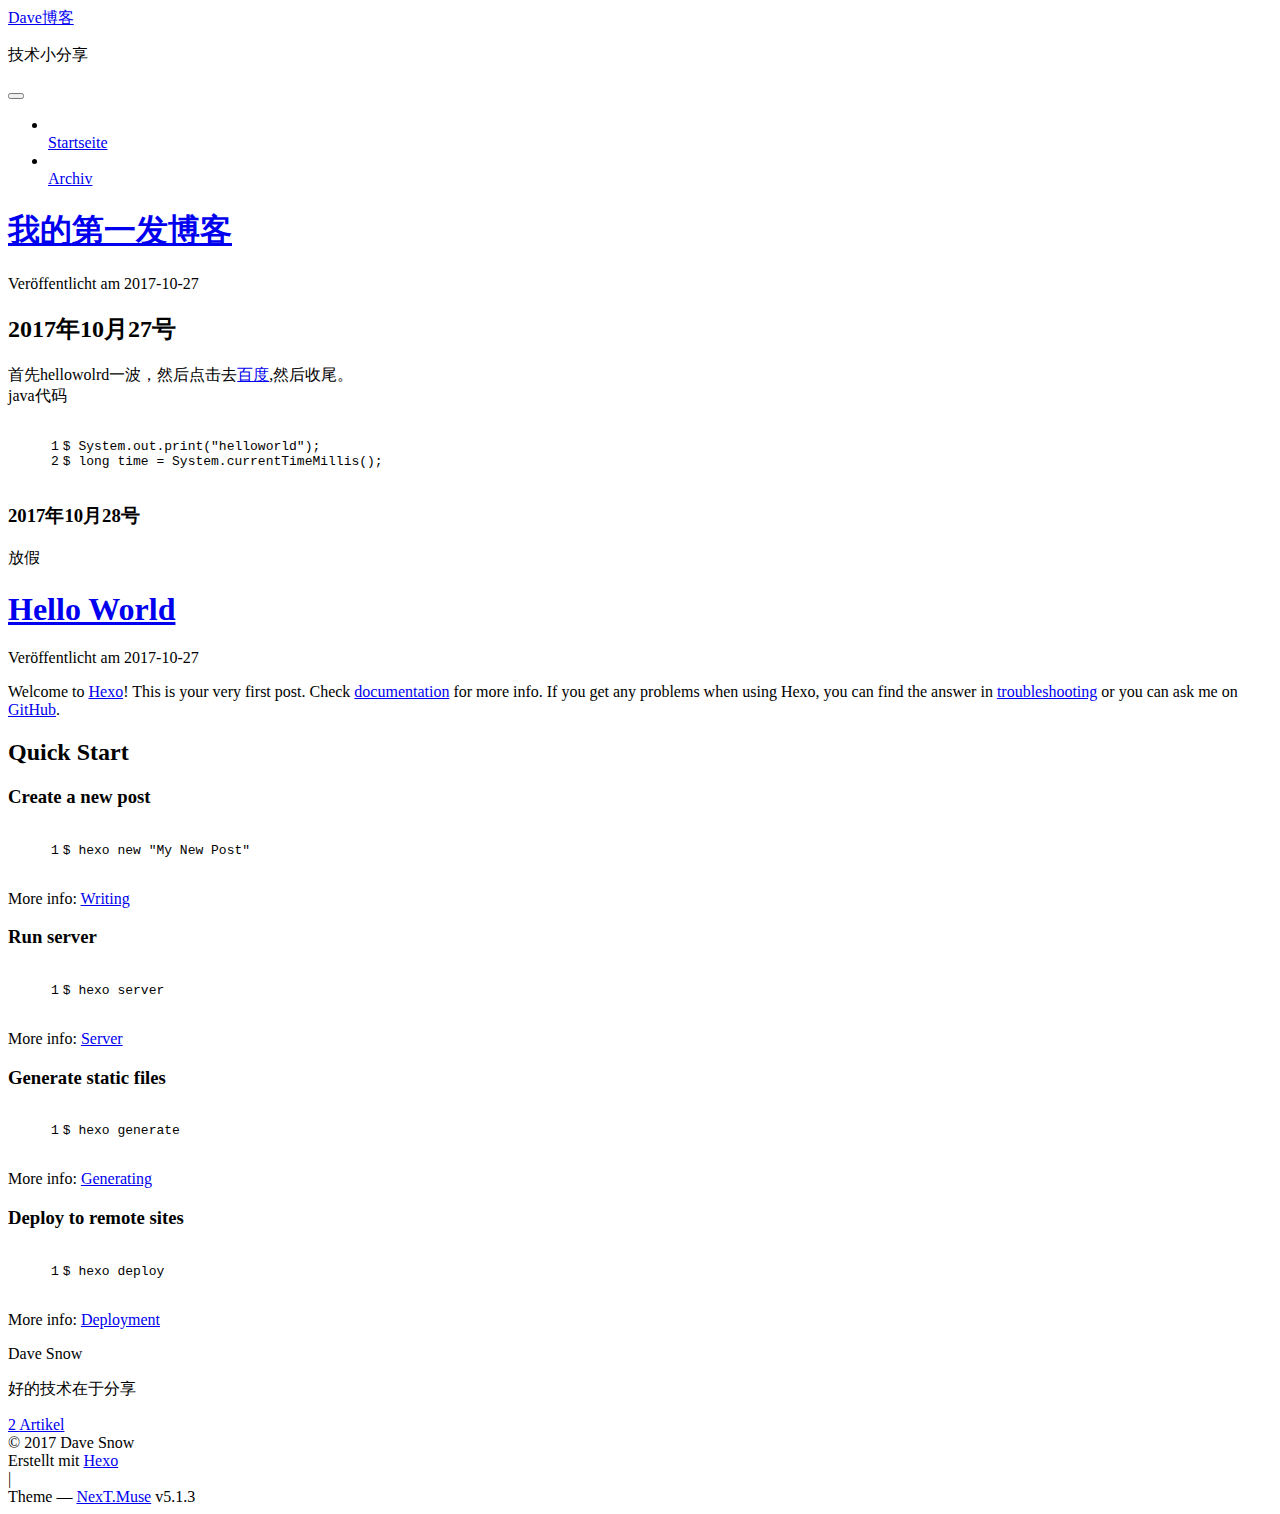
==== commit c04f6300: "Site updated: 2017-10-31 16:32:22" ====
--- a/index.html
+++ b/index.html
@@ -40,29 +40,29 @@
 
   
   
-  <link href="/lib/fancybox/source/jquery.fancybox.css?v=2.1.5" rel="stylesheet" type="text/css" />
-
-
-
-
-
-
-
-<link href="/lib/font-awesome/css/font-awesome.min.css?v=4.6.2" rel="stylesheet" type="text/css" />
-
-<link href="/css/main.css?v=5.1.3" rel="stylesheet" type="text/css" />
-
-
-  <link rel="apple-touch-icon" sizes="180x180" href="/images/apple-touch-icon-next.png?v=5.1.3">
-
-
-  <link rel="icon" type="image/png" sizes="32x32" href="/images/favicon-32x32-next.png?v=5.1.3">
-
-
-  <link rel="icon" type="image/png" sizes="16x16" href="/images/favicon-16x16-next.png?v=5.1.3">
-
-
-  <link rel="mask-icon" href="/images/logo.svg?v=5.1.3" color="#222">
+  <link href="/blog/lib/fancybox/source/jquery.fancybox.css?v=2.1.5" rel="stylesheet" type="text/css" />
+
+
+
+
+
+
+
+<link href="/blog/lib/font-awesome/css/font-awesome.min.css?v=4.6.2" rel="stylesheet" type="text/css" />
+
+<link href="/blog/css/main.css?v=5.1.3" rel="stylesheet" type="text/css" />
+
+
+  <link rel="apple-touch-icon" sizes="180x180" href="/blog/images/apple-touch-icon-next.png?v=5.1.3">
+
+
+  <link rel="icon" type="image/png" sizes="32x32" href="/blog/images/favicon-32x32-next.png?v=5.1.3">
+
+
+  <link rel="icon" type="image/png" sizes="16x16" href="/blog/images/favicon-16x16-next.png?v=5.1.3">
+
+
+  <link rel="mask-icon" href="/blog/images/logo.svg?v=5.1.3" color="#222">
 
 
 
@@ -82,7 +82,7 @@
 <meta name="description" content="好的技术在于分享">
 <meta property="og:type" content="website">
 <meta property="og:title" content="Dave博客">
-<meta property="og:url" content="http://yoursite.com/index.html">
+<meta property="og:url" content="https://davesnow123.github.io/index.html">
 <meta property="og:site_name" content="Dave博客">
 <meta property="og:description" content="好的技术在于分享">
 <meta property="og:locale" content="UTF-8">
@@ -95,7 +95,7 @@
 <script type="text/javascript" id="hexo.configurations">
   var NexT = window.NexT || {};
   var CONFIG = {
-    root: '/',
+    root: '/blog/',
     scheme: 'Muse',
     version: '5.1.3',
     sidebar: {"position":"left","display":"post","offset":12,"b2t":false,"scrollpercent":false,"onmobile":false},
@@ -118,7 +118,7 @@
 
 
 
-  <link rel="canonical" href="http://yoursite.com/"/>
+  <link rel="canonical" href="https://davesnow123.github.io/"/>
 
 
 
@@ -153,7 +153,7 @@
     
 
     <div class="custom-logo-site-title">
-      <a href="/"  class="brand" rel="start">
+      <a href="/blog/"  class="brand" rel="start">
         <span class="logo-line-before"><i></i></span>
         <span class="site-title">Dave博客</span>
         <span class="logo-line-after"><i></i></span>
@@ -181,7 +181,7 @@
       
         
         <li class="menu-item menu-item-home">
-          <a href="/" rel="section">
+          <a href="/blog/" rel="section">
             
               <i class="menu-item-icon fa fa-fw fa-home"></i> <br />
             
@@ -191,7 +191,7 @@
       
         
         <li class="menu-item menu-item-archives">
-          <a href="/archives/" rel="section">
+          <a href="/blog/archives/" rel="section">
             
               <i class="menu-item-icon fa fa-fw fa-archive"></i> <br />
             
@@ -232,12 +232,12 @@
   
   
   <div class="post-block">
-    <link itemprop="mainEntityOfPage" href="http://yoursite.com/2017/10/27/我的博客/">
+    <link itemprop="mainEntityOfPage" href="https://davesnow123.github.io/blog/2017/10/27/我的博客/">
 
     <span hidden itemprop="author" itemscope itemtype="http://schema.org/Person">
       <meta itemprop="name" content="Dave Snow">
       <meta itemprop="description" content="">
-      <meta itemprop="image" content="/images/avatar.gif">
+      <meta itemprop="image" content="/blog/images/avatar.gif">
     </span>
 
     <span hidden itemprop="publisher" itemscope itemtype="http://schema.org/Organization">
@@ -251,7 +251,7 @@
         
           <h1 class="post-title" itemprop="name headline">
                 
-                <a class="post-title-link" href="/2017/10/27/我的博客/" itemprop="url">我的第一发博客</a></h1>
+                <a class="post-title-link" href="/blog/2017/10/27/我的博客/" itemprop="url">我的第一发博客</a></h1>
         
 
         <div class="post-meta">
@@ -353,12 +353,12 @@
   
   
   <div class="post-block">
-    <link itemprop="mainEntityOfPage" href="http://yoursite.com/2017/10/27/hello-world/">
+    <link itemprop="mainEntityOfPage" href="https://davesnow123.github.io/blog/2017/10/27/hello-world/">
 
     <span hidden itemprop="author" itemscope itemtype="http://schema.org/Person">
       <meta itemprop="name" content="Dave Snow">
       <meta itemprop="description" content="">
-      <meta itemprop="image" content="/images/avatar.gif">
+      <meta itemprop="image" content="/blog/images/avatar.gif">
     </span>
 
     <span hidden itemprop="publisher" itemscope itemtype="http://schema.org/Organization">
@@ -372,7 +372,7 @@
         
           <h1 class="post-title" itemprop="name headline">
                 
-                <a class="post-title-link" href="/2017/10/27/hello-world/" itemprop="url">Hello World</a></h1>
+                <a class="post-title-link" href="/blog/2017/10/27/hello-world/" itemprop="url">Hello World</a></h1>
         
 
         <div class="post-meta">
@@ -512,7 +512,7 @@
             
               <div class="site-state-item site-state-posts">
               
-                <a href="/archives/">
+                <a href="/blog/archives/">
               
                   <span class="site-state-item-count">2</span>
                   <span class="site-state-item-name">Artikel</span>
@@ -634,53 +634,53 @@
 
   
   
-    <script type="text/javascript" src="/lib/jquery/index.js?v=2.1.3"></script>
-  
-
-  
-  
-    <script type="text/javascript" src="/lib/fastclick/lib/fastclick.min.js?v=1.0.6"></script>
-  
-
-  
-  
-    <script type="text/javascript" src="/lib/jquery_lazyload/jquery.lazyload.js?v=1.9.7"></script>
-  
-
-  
-  
-    <script type="text/javascript" src="/lib/velocity/velocity.min.js?v=1.2.1"></script>
-  
-
-  
-  
-    <script type="text/javascript" src="/lib/velocity/velocity.ui.min.js?v=1.2.1"></script>
-  
-
-  
-  
-    <script type="text/javascript" src="/lib/fancybox/source/jquery.fancybox.pack.js?v=2.1.5"></script>
-  
-
-
-  
-
-
-  <script type="text/javascript" src="/js/src/utils.js?v=5.1.3"></script>
-
-  <script type="text/javascript" src="/js/src/motion.js?v=5.1.3"></script>
-
-
-
-  
-  
-
-  
-
-  
-
-
-  <script type="text/javascript" src="/js/src/bootstrap.js?v=5.1.3"></script>
+    <script type="text/javascript" src="/blog/lib/jquery/index.js?v=2.1.3"></script>
+  
+
+  
+  
+    <script type="text/javascript" src="/blog/lib/fastclick/lib/fastclick.min.js?v=1.0.6"></script>
+  
+
+  
+  
+    <script type="text/javascript" src="/blog/lib/jquery_lazyload/jquery.lazyload.js?v=1.9.7"></script>
+  
+
+  
+  
+    <script type="text/javascript" src="/blog/lib/velocity/velocity.min.js?v=1.2.1"></script>
+  
+
+  
+  
+    <script type="text/javascript" src="/blog/lib/velocity/velocity.ui.min.js?v=1.2.1"></script>
+  
+
+  
+  
+    <script type="text/javascript" src="/blog/lib/fancybox/source/jquery.fancybox.pack.js?v=2.1.5"></script>
+  
+
+
+  
+
+
+  <script type="text/javascript" src="/blog/js/src/utils.js?v=5.1.3"></script>
+
+  <script type="text/javascript" src="/blog/js/src/motion.js?v=5.1.3"></script>
+
+
+
+  
+  
+
+  
+
+  
+
+
+  <script type="text/javascript" src="/blog/js/src/bootstrap.js?v=5.1.3"></script>
 
 
 
